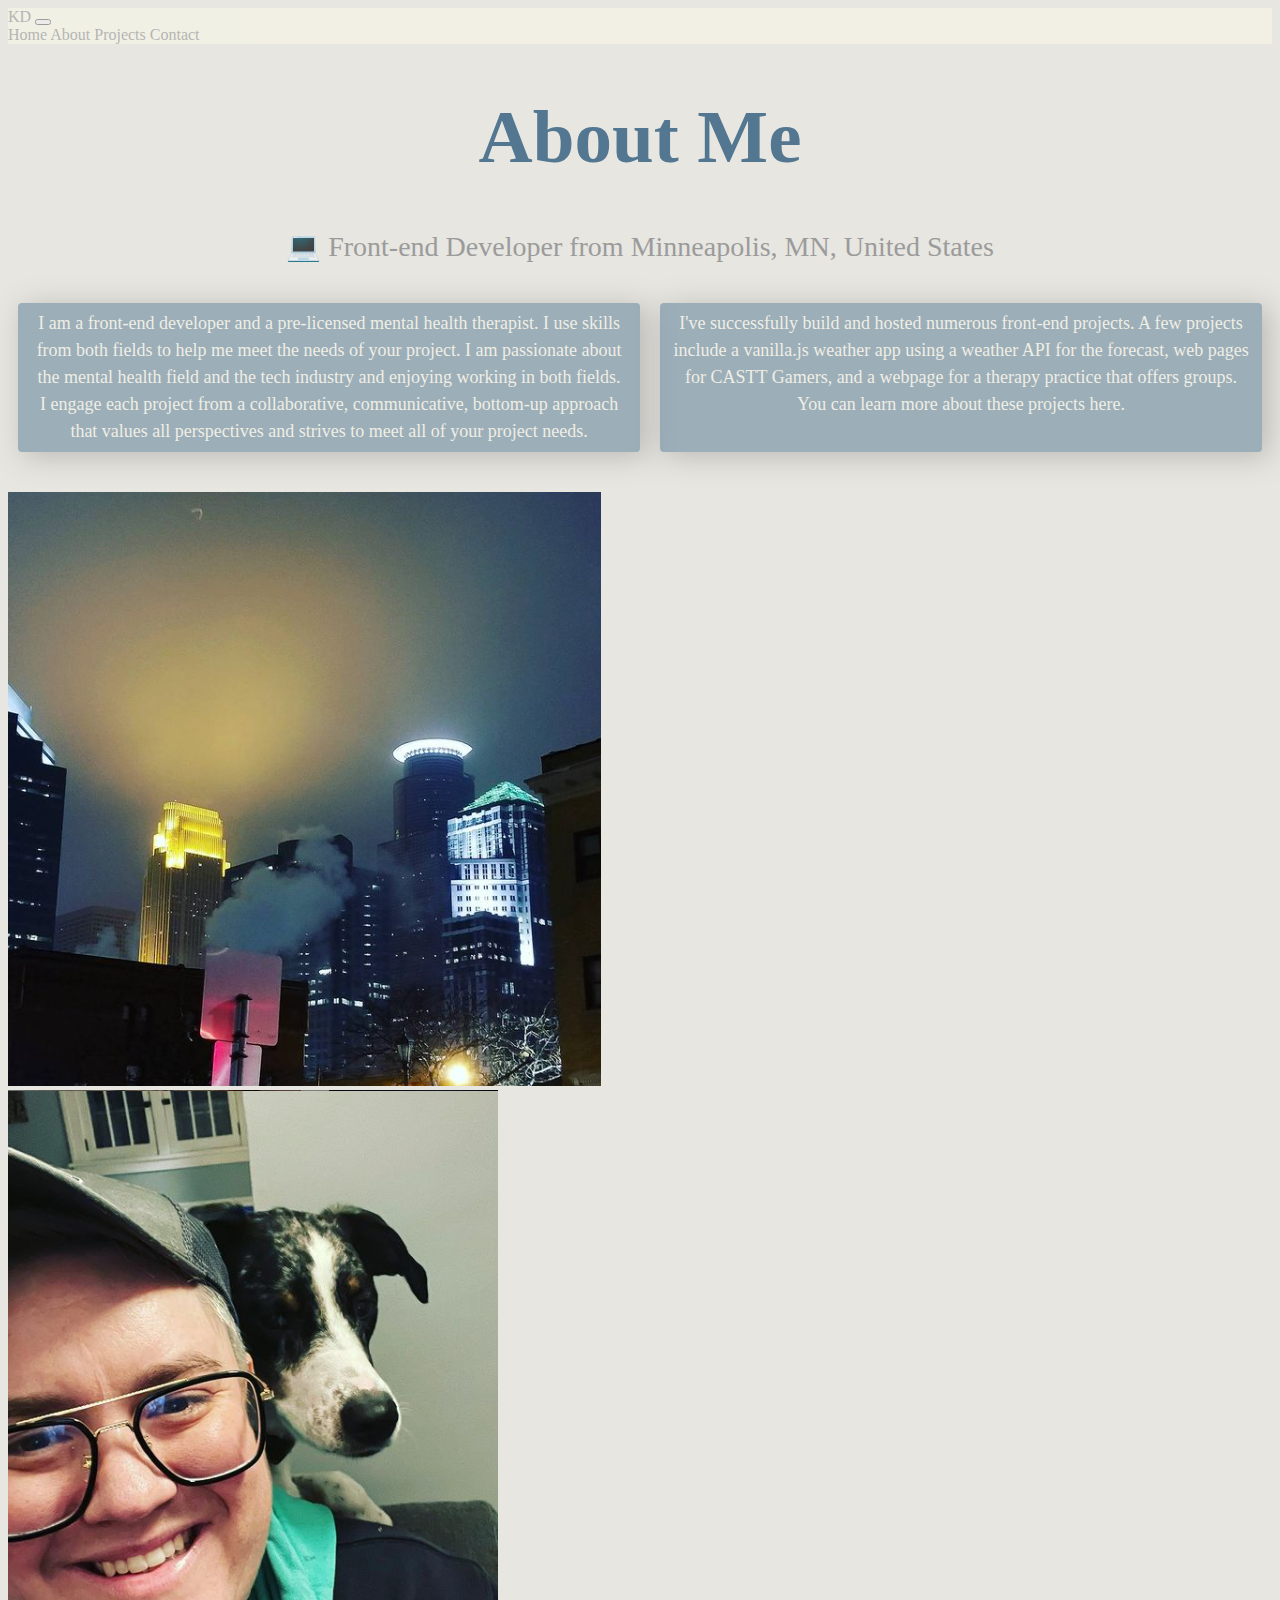
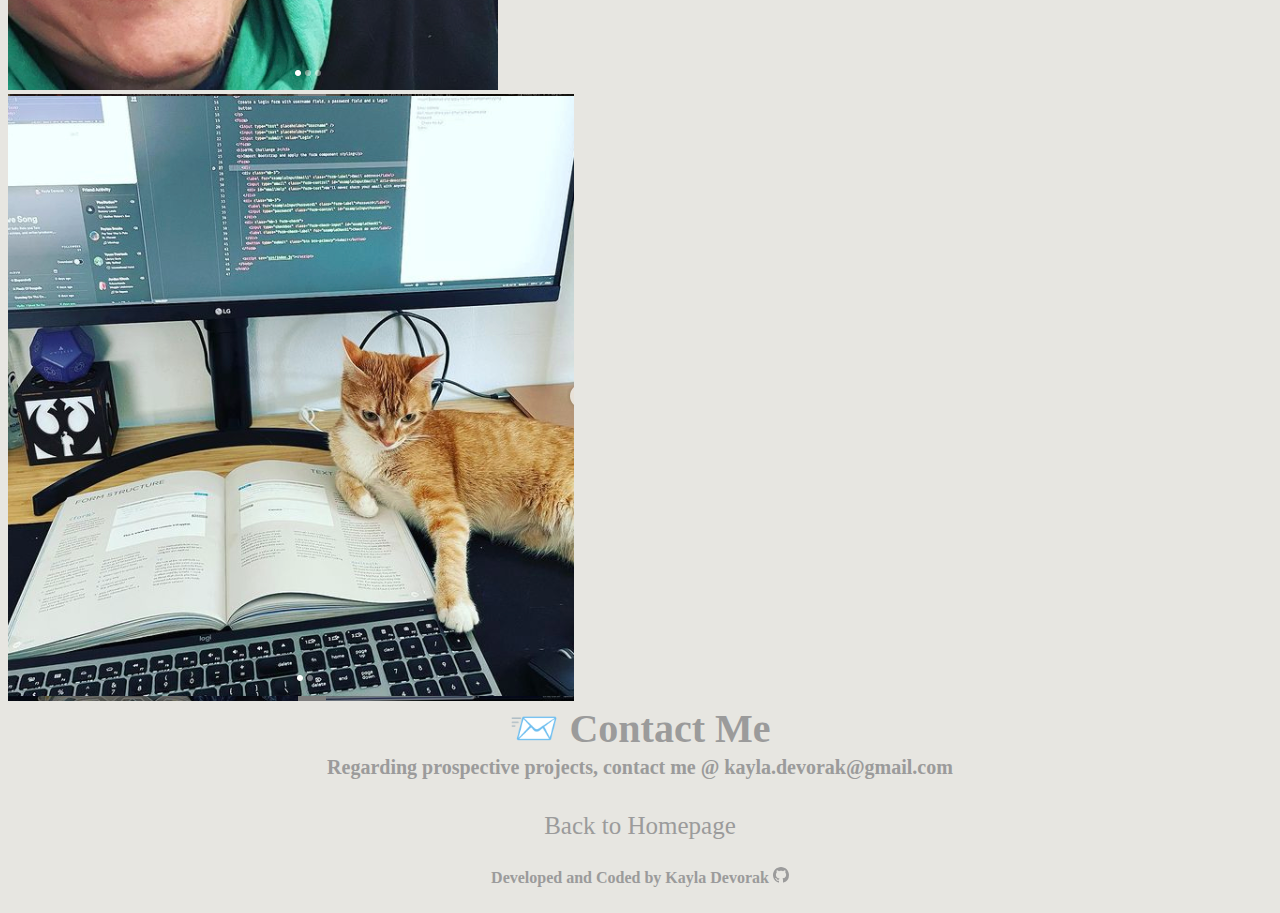
==== about.html @ 9d6ec77e "Initial commit" ====
<!DOCTYPE html>
<html lang="en">
  <head>
    <meta charset="UTF-8" />
    <meta http-equiv="X-UA-Compatible" content="IE=edge" />
    <meta name="viewport" content="width=device-width, initial-scale=1.0" />
    <link
      href="https://cdn.jsdelivr.net/npm/bootstrap@5.0.0/dist/css/bootstrap.min.css"
      rel="stylesheet"
      integrity="sha384-wEmeIV1mKuiNpC+IOBjI7aAzPcEZeedi5yW5f2yOq55WWLwNGmvvx4Um1vskeMj0"
      crossorigin="anonymous"
    />
    <script
      src="https://cdn.jsdelivr.net/npm/bootstrap@5.0.0/dist/js/bootstrap.bundle.min.js"
      integrity="sha384-p34f1UUtsS3wqzfto5wAAmdvj+osOnFyQFpp4Ua3gs/ZVWx6oOypYoCJhGGScy+8"
      crossorigin="anonymous"
    ></script>

    <link href="/src/style.css" type="text/css" rel="stylesheet" />
    <title>About Me Page</title>
  </head>
  <body>
    <nav
      class="navbar navbar-expand-lg navbar-light shadow-sm"
      style="background-color: #f7f6e7; opacity: 0.65"
    >
      <div class="container-fluid">
        <a class="navbar-brand" href="#"
          ><img src="" class="navbar-logo img-fluid" />KD</a
        >
        <button
          class="navbar-toggler"
          type="button"
          data-bs-toggle="collapse"
          data-bs-target="#navbarNavAltMarkup"
          aria-controls="navbarNavAltMarkup"
          aria-expanded="false"
          aria-label="Toggle navigation"
        >
          <span class="navbar-toggler-icon"></span>
        </button>
        <div class="collapse navbar-collapse" id="navbarNavAltMarkup">
          <div class="navbar-nav">
            <a class="nav-link active" aria-current="page" href="/index.html"
              >Home</a
            >
            <a class="nav-link" href="/about.html">About</a>
            <a class="nav-link" href="/projects.html">Projects</a>
            <a class="nav-link" href="/about.html#contact-me">Contact</a>
          </div>
        </div>
      </div>
    </nav>
    <h1>About Me</h1>
    <h3>💻 Front-end Developer from Minneapolis, MN, United States</h3>
    <div class="about-paragraphs">
      <p class="about me">
        I am a front-end developer and a pre-licensed mental health therapist. I
        use skills from both fields to help me meet the needs of your project. I
        am passionate about the mental health field and the tech industry and
        enjoying working in both fields.
        <br />
        I engage each project from a collaborative, communicative, bottom-up
        approach that values all perspectives and strives to meet all of your
        project needs.
      </p>
      <p class="projects">
        I've successfully build and hosted numerous front-end projects. A few
        projects include a vanilla.js weather app using a weather API for the
        forecast, web pages for CASTT Gamers, and a webpage for a therapy
        practice that offers groups.
        <br />
        You can learn more about these projects
        <a href="/projects.html">here</a>.
      </p>
    </div>

    <div class="container">
      <div class="row">
        <div class="col-sm-4 mt-4">
          <img src="img/skyline-2.png" class="img-fluid shadow-lg rounded" />
        </div>
        <div class="col-sm-4 mt-4">
          <img src="/img/profile.png" class="img-fluid shadow-lg rounded" />
        </div>
        <div class="col-sm-4 mt-4">
          <img src="/img/aloy.1.png" class="img-fluid shadow-lg rounded" />
        </div>
      </div>
    </div>
    <h2 class="contact mt-5">📨 Contact Me</h2>
    <p class="contactMe" id="contact-me">
      Regarding prospective projects, contact me @
      <a href="mailto:kayla.devorak@gmail.com">kayla.devorak@gmail.com</a>
    </p>
    <div class="homepage mt-4">
      <a href="/index.html">Back to Homepage</a>
    </div>
    <div class="code">
      <h5>
        Developed and Coded by Kayla Devorak<span class="github"
          ><a href="https://github.com/kdevaux08?tab=repositories">
            <svg
              xmlns="http://www.w3.org/2000/svg"
              width="16"
              height="16"
              fill="currentColor"
              class="bi bi-github"
              viewBox="0 0 16 16"
            >
              <path
                d="M8 0C3.58 0 0 3.58 0 8c0 3.54 2.29 6.53 5.47 7.59.4.07.55-.17.55-.38 0-.19-.01-.82-.01-1.49-2.01.37-2.53-.49-2.69-.94-.09-.23-.48-.94-.82-1.13-.28-.15-.68-.52-.01-.53.63-.01 1.08.58 1.23.82.72 1.21 1.87.87 2.33.66.07-.52.28-.87.51-1.07-1.78-.2-3.64-.89-3.64-3.95 0-.87.31-1.59.82-2.15-.08-.2-.36-1.02.08-2.12 0 0 .67-.21 2.2.82.64-.18 1.32-.27 2-.27.68 0 1.36.09 2 .27 1.53-1.04 2.2-.82 2.2-.82.44 1.1.16 1.92.08 2.12.51.56.82 1.27.82 2.15 0 3.07-1.87 3.75-3.65 3.95.29.25.54.73.54 1.48 0 1.07-.01 1.93-.01 2.2 0 .21.15.46.55.38A8.012 8.012 0 0 0 16 8c0-4.42-3.58-8-8-8z"
              /></svg></a
        ></span>
      </h5>
    </div>
  </body>
</html>
---- src/style.css ----
:root {
  --primary-color: #537791;
  --secondary-color: #f7f6e7;
  --accent-color: #9b9b9b;
  --background-color: #e7e6e1;
  --box-shadow: 6px 4px 29px rgba(0, 0, 0, 0.4);
}
body {
  background-color: var(--background-color);
}

h2,
h3 {
  color: var(--accent-color);
  text-align: center;
}

h1 {
  color: var(--primary-color);
  text-align: center;
  font-size: 75px;
  margin: 50px;
}
h2 {
  font-size: 40px;
  font-weight: bold;
  margin: 0;
}
h3 {
  font-size: 28px;
  font-weight: lighter;
  margin: 0;
}
h5{
  color: var(--accent-color);
  font-size: 16px;
  text-align: center;
}
p {
  font-size: 18px;
  color: var(--secondary-color);
  line-height: 1.5;
  text-align: center;
}
a {
  text-decoration: none;
  color: var(--accent-color);
}
a:hover {
  color: var(--primary-color);
}
.navigation-links {
  display: flex;
  justify-content: space-evenly;
}
.navigation-links a:hover {
  color: #39393b;
}
.about-paragraphs {
  display: flex;
  margin: 30px 0;
  justify-content: space-evenly;
}

.contactMe {
  text-align: center;
  margin: 0;
  color: var(--accent-color);
  font-size: 20px;
  font-weight: bold;
}

.about-paragraphs p {
  margin: 10px;
  background-color: var(--primary-color);
  opacity: 0.5;
  border-radius: 4px;
  display: block;
  line-height: 1.5;
  padding: 7px;
  box-shadow: var(--box-shadow);
}
.about-paragraphs a {
  color: var(--secondary-color);
}
.about-paragraphs a:hover {
  color: #39393b;
}
.about-link,
.contact-link,
.projects-link {
  color: var(--secondary-color);
  font-size: 26px;
  background-color: var(--primary-color);
  padding: 15px 10px;
  border-radius: 6px;
  opacity: 0.65;
  margin-top: 40px;
  text-align: center;
  box-shadow: var(--box-shadow);
}

.homepage {
  text-align: center;
  margin-top: 30px;
  font-size: 25px;
  font-weight: lighter;
}
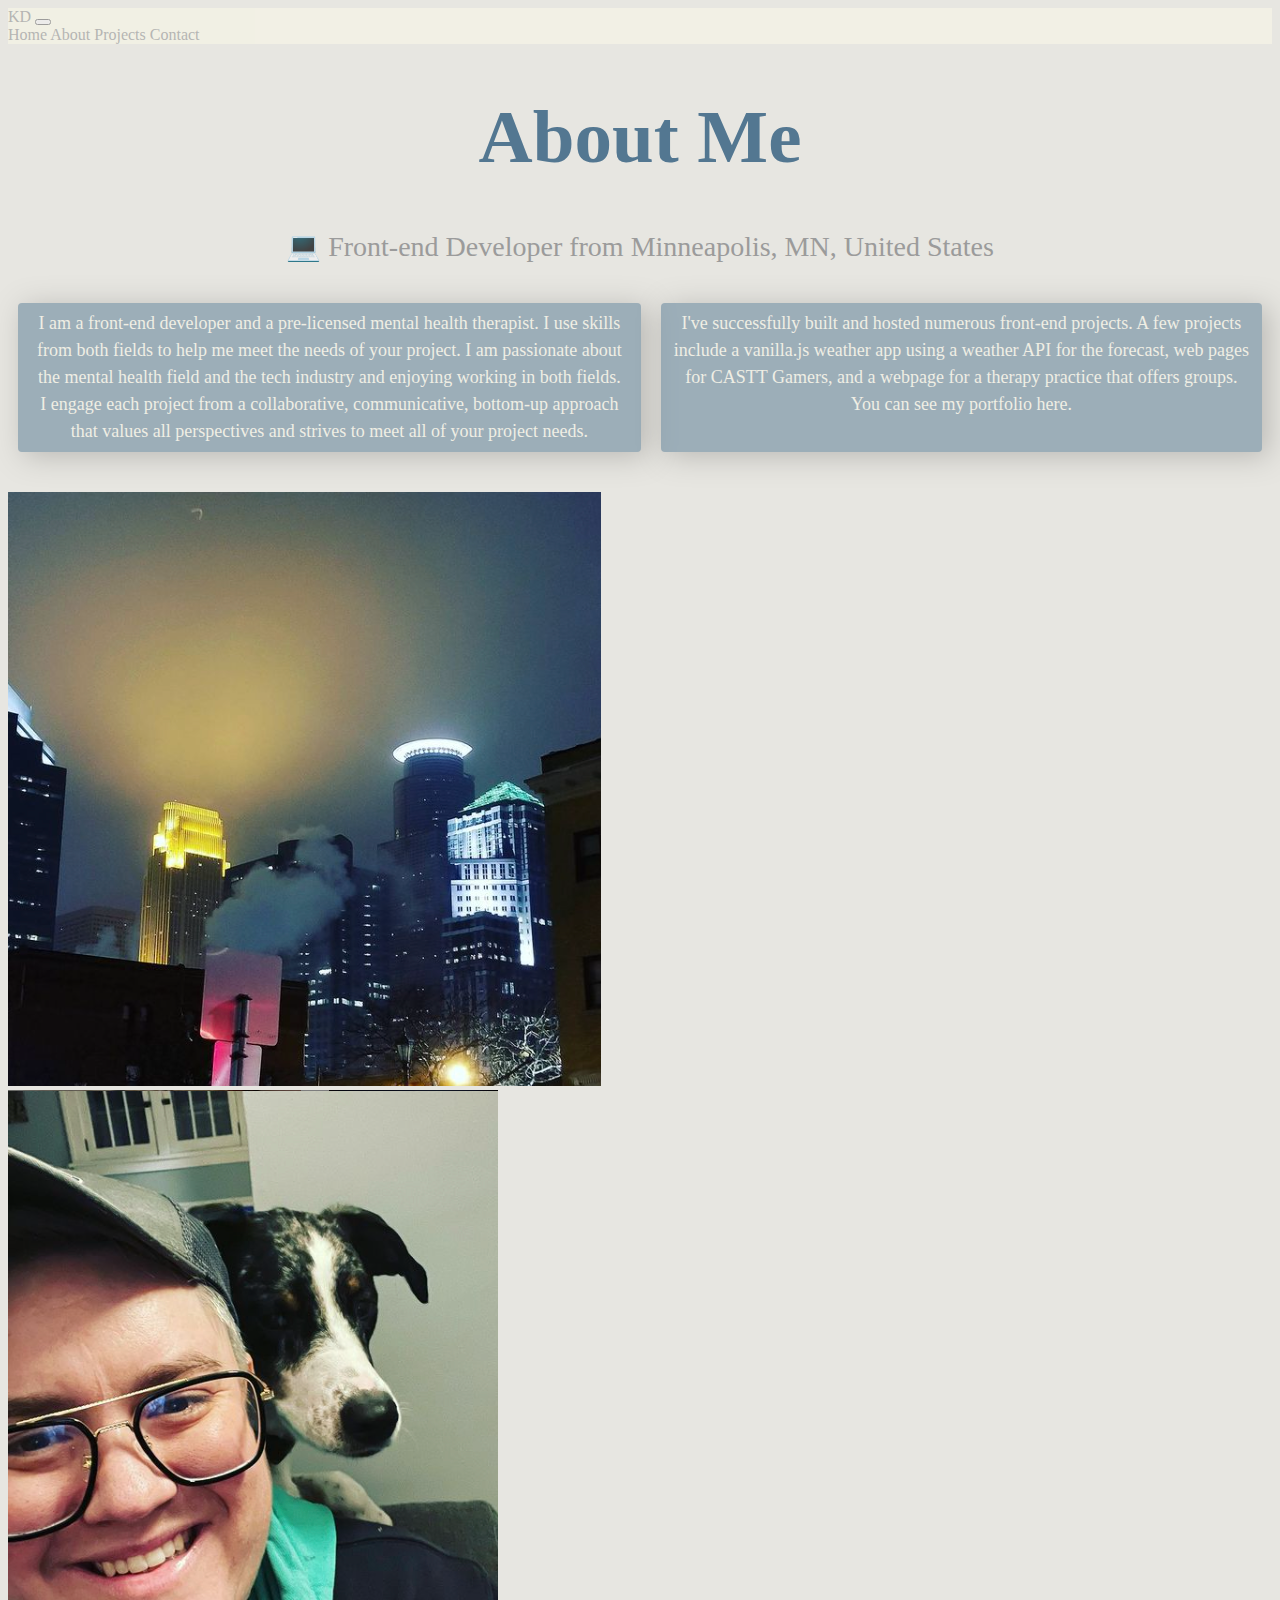
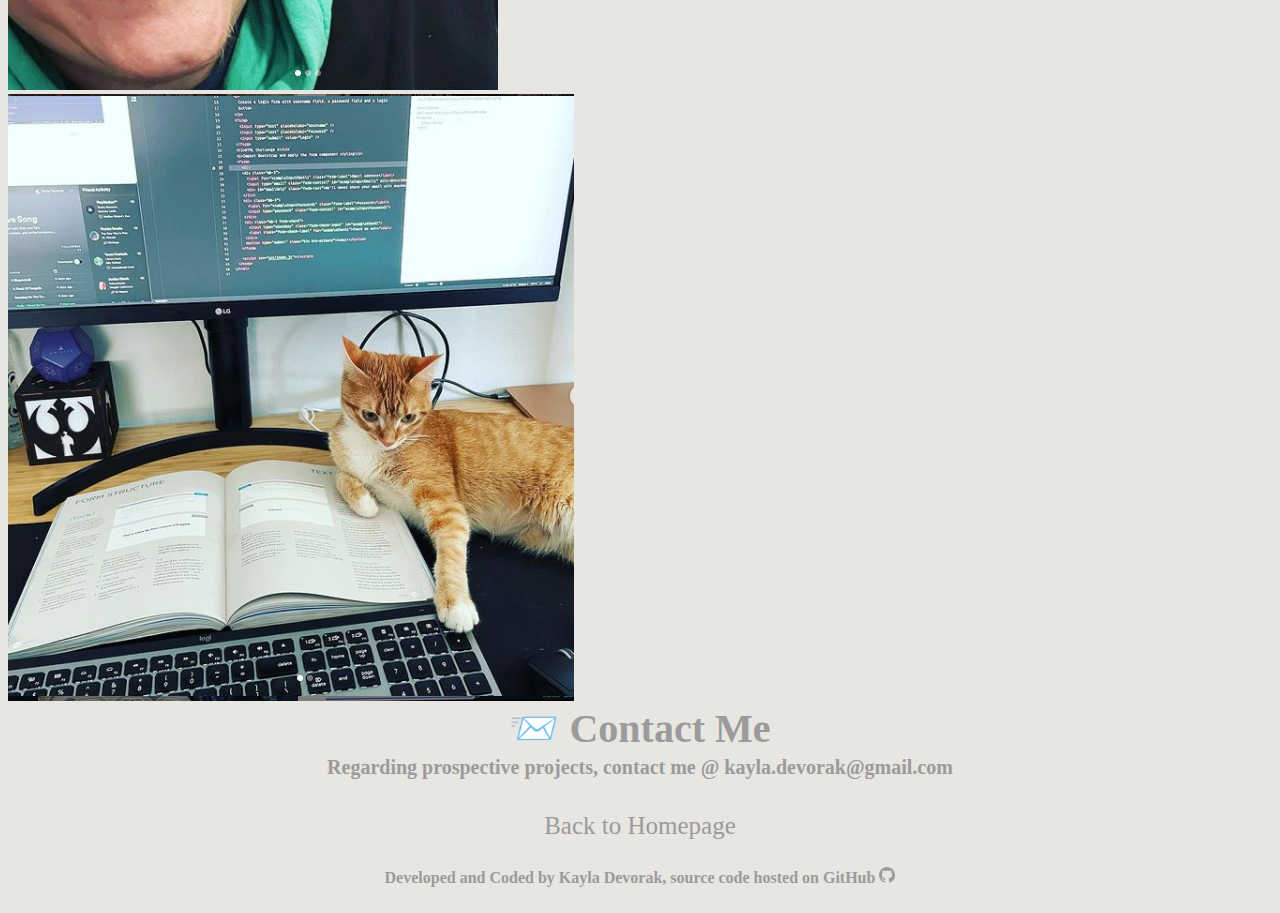
==== commit 27cbabca: "SEO" ====
--- a/about.html
+++ b/about.html
@@ -4,6 +4,10 @@
     <meta charset="UTF-8" />
     <meta http-equiv="X-UA-Compatible" content="IE=edge" />
     <meta name="viewport" content="width=device-width, initial-scale=1.0" />
+    <meta
+      name="description"
+      content="About Me page for KD Projects -- Frontend Web Developer"
+    />
     <link
       href="https://cdn.jsdelivr.net/npm/bootstrap@5.0.0/dist/css/bootstrap.min.css"
       rel="stylesheet"
@@ -17,7 +21,20 @@
     ></script>
 
     <link href="/src/style.css" type="text/css" rel="stylesheet" />
-    <title>About Me Page</title>
+    <script
+      async
+      src="https://www.googletagmanager.com/gtag/js?id=G-38BD4LLBSN"
+    ></script>
+    <script>
+      window.dataLayer = window.dataLayer || [];
+      function gtag() {
+        dataLayer.push(arguments);
+      }
+      gtag("js", new Date());
+
+      gtag("config", "G-38BD4LLBSN");
+    </script>
+    <title>KD--About Me Page</title>
   </head>
   <body>
     <nav
@@ -65,26 +82,26 @@
         project needs.
       </p>
       <p class="projects">
-        I've successfully build and hosted numerous front-end projects. A few
+        I've successfully built and hosted numerous front-end projects. A few
         projects include a vanilla.js weather app using a weather API for the
         forecast, web pages for CASTT Gamers, and a webpage for a therapy
         practice that offers groups.
         <br />
-        You can learn more about these projects
-        <a href="/projects.html">here</a>.
+        You can see my 
+        <a href="/projects.html">portfolio here</a>.
       </p>
     </div>
 
     <div class="container">
       <div class="row">
         <div class="col-sm-4 mt-4">
-          <img src="img/skyline-2.png" class="img-fluid shadow-lg rounded" />
+          <img src="img/skyline-2.png" class="img-fluid shadow-lg rounded" alt="Minneapolis skyline." />
         </div>
         <div class="col-sm-4 mt-4">
-          <img src="/img/profile.png" class="img-fluid shadow-lg rounded" />
+          <img src="/img/profile.png" class="img-fluid shadow-lg rounded" alt="Kayla."/>
         </div>
         <div class="col-sm-4 mt-4">
-          <img src="/img/aloy.1.png" class="img-fluid shadow-lg rounded" />
+          <img src="/img/aloy.1.png" class="img-fluid shadow-lg rounded" alt="Aloy and desk."/>
         </div>
       </div>
     </div>
@@ -96,9 +113,8 @@
     <div class="homepage mt-4">
       <a href="/index.html">Back to Homepage</a>
     </div>
-    <div class="code">
-      <h5>
-        Developed and Coded by Kayla Devorak<span class="github"
+   <div class="code m-5"><h5>
+        Developed and Coded by Kayla Devorak, source code hosted on GitHub<a href="https://github.com/kdevaux08/Portfolio" title="Source code link to GitHub"><span class="github"
           ><a href="https://github.com/kdevaux08?tab=repositories">
             <svg
               xmlns="http://www.w3.org/2000/svg"
@@ -111,8 +127,8 @@
               <path
                 d="M8 0C3.58 0 0 3.58 0 8c0 3.54 2.29 6.53 5.47 7.59.4.07.55-.17.55-.38 0-.19-.01-.82-.01-1.49-2.01.37-2.53-.49-2.69-.94-.09-.23-.48-.94-.82-1.13-.28-.15-.68-.52-.01-.53.63-.01 1.08.58 1.23.82.72 1.21 1.87.87 2.33.66.07-.52.28-.87.51-1.07-1.78-.2-3.64-.89-3.64-3.95 0-.87.31-1.59.82-2.15-.08-.2-.36-1.02.08-2.12 0 0 .67-.21 2.2.82.64-.18 1.32-.27 2-.27.68 0 1.36.09 2 .27 1.53-1.04 2.2-.82 2.2-.82.44 1.1.16 1.92.08 2.12.51.56.82 1.27.82 2.15 0 3.07-1.87 3.75-3.65 3.95.29.25.54.73.54 1.48 0 1.07-.01 1.93-.01 2.2 0 .21.15.46.55.38A8.012 8.012 0 0 0 16 8c0-4.42-3.58-8-8-8z"
               /></svg></a
-        ></span>
-      </h5>
+        ></span></a>
+      </h5></div>
     </div>
   </body>
 </html>
